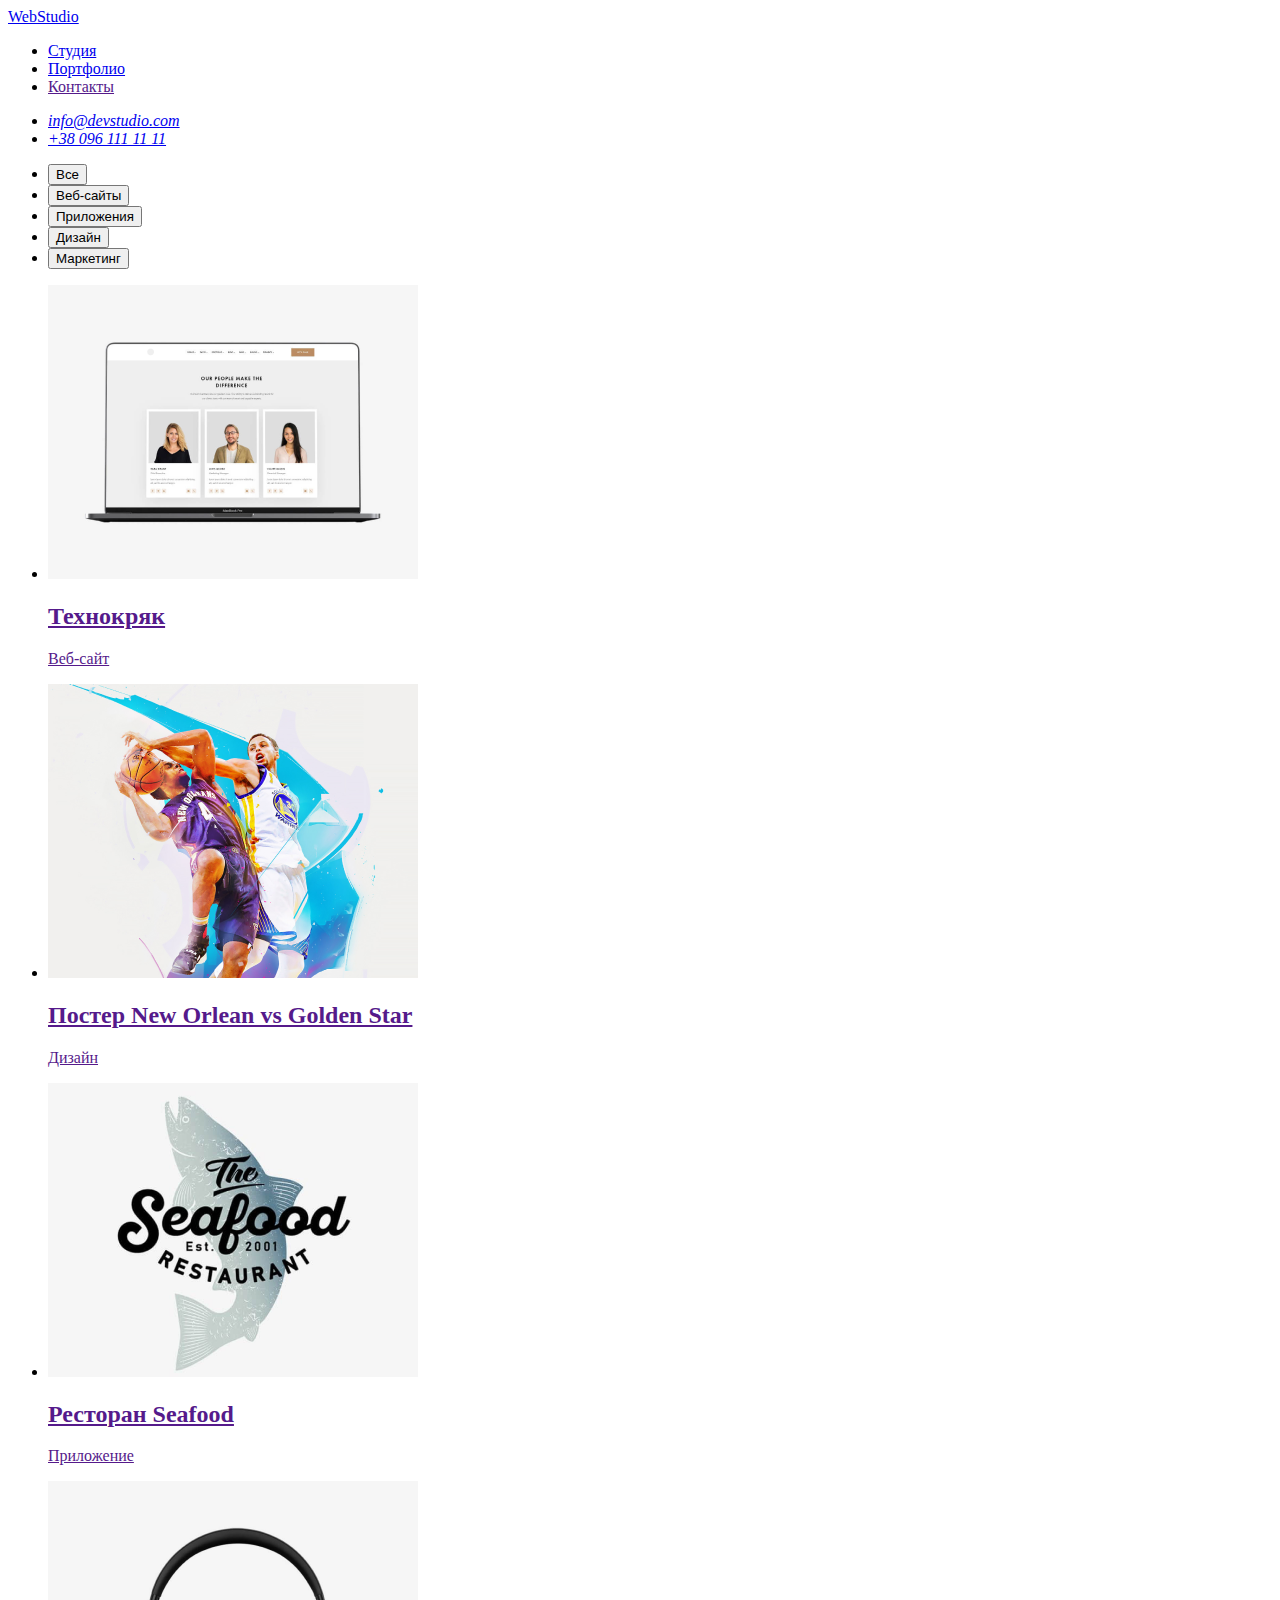
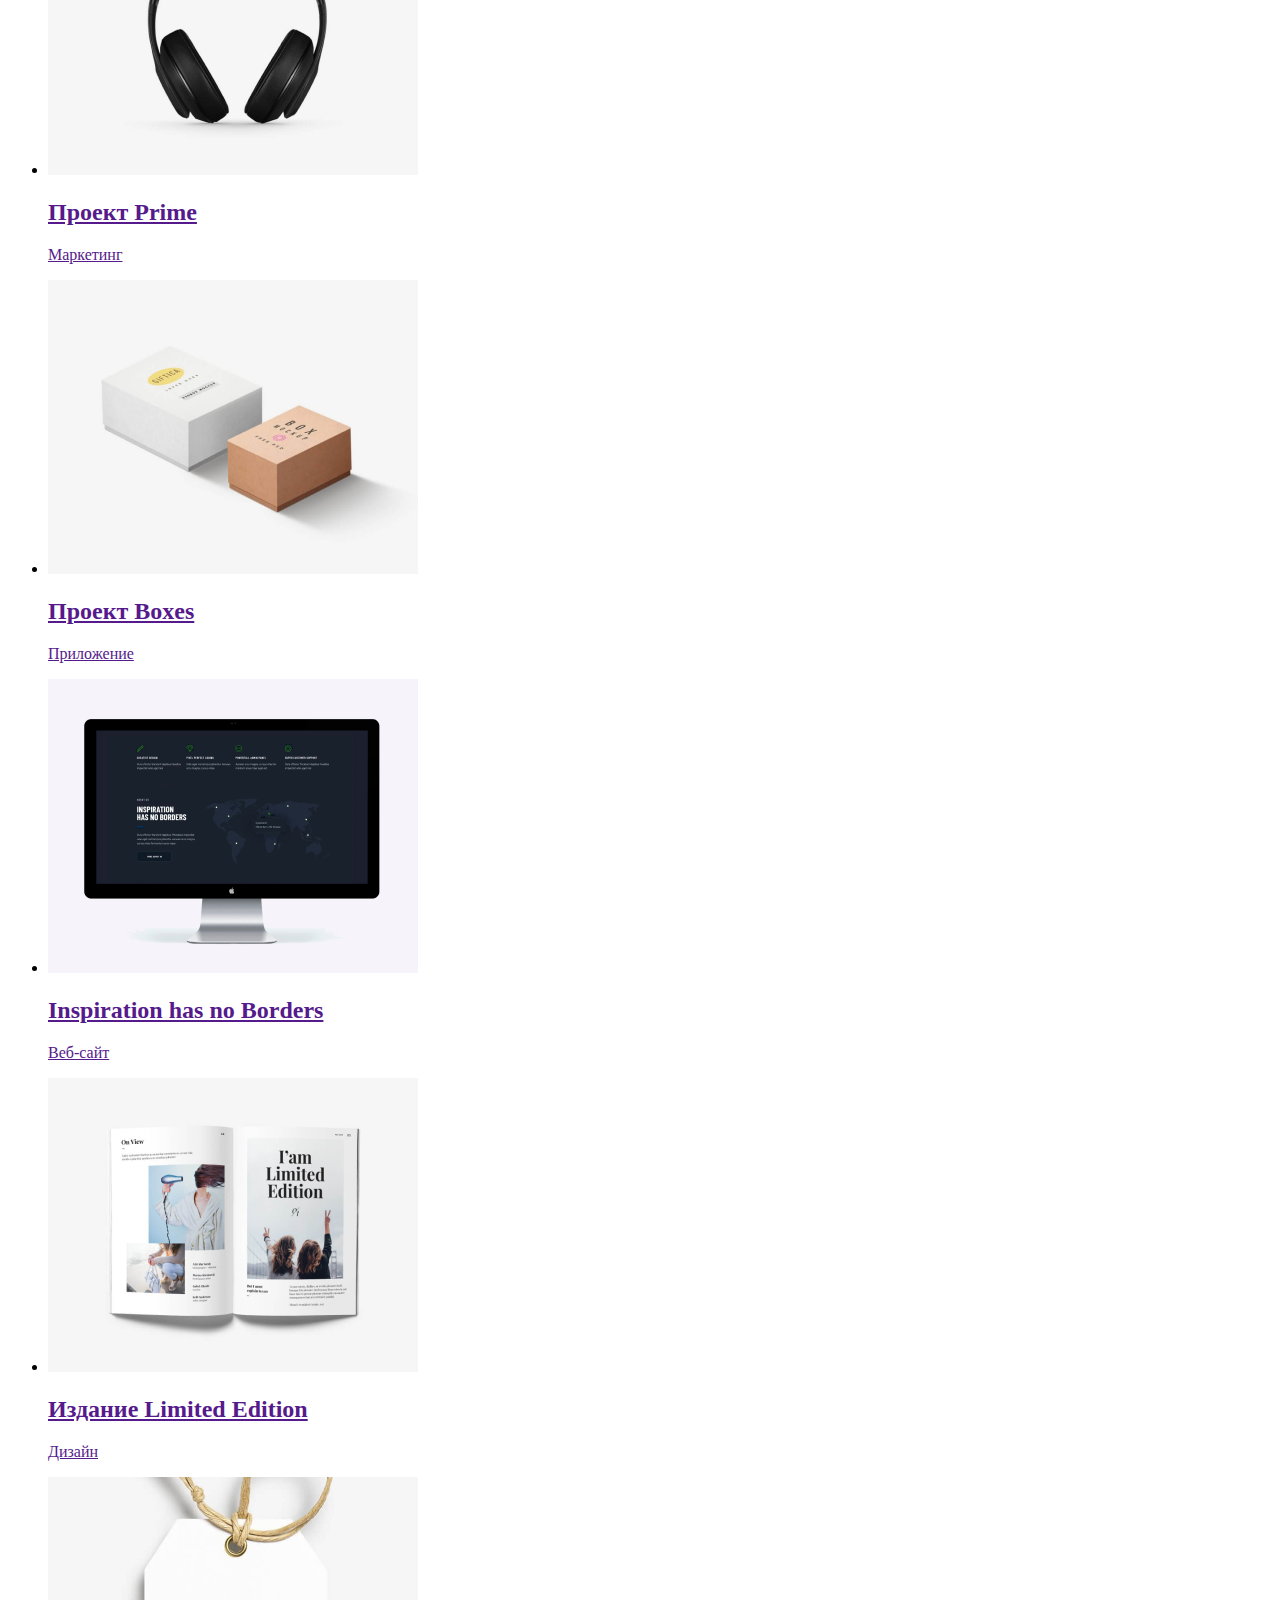
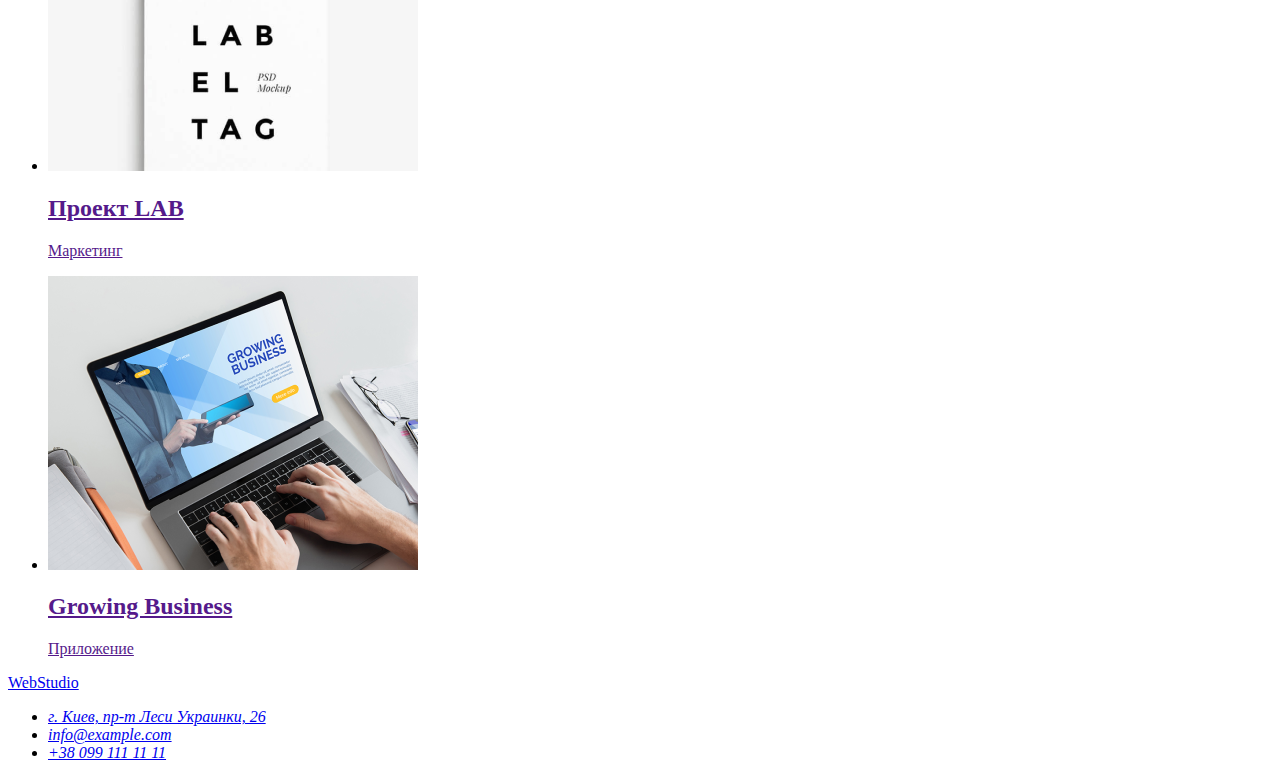
==== portfolio.html @ 027fb893 "копи" ====
<!DOCTYPE html>
<html lang="ru">

<head>
    <meta charset="UTF-8">
    <meta name="viewport" content="width=device-width, initial-scale=1.0">
    <title>WebStudio</title>
    <link rel="stylesheet" href="./css/style.css">
</head>

<body>
    <!-- Шапка сайта -->
    <header>
        <nav>
            <a href="./index.html" lang="en" aria-label="logo">WebStudio</a>

            <ul>
                <li><a href="./index.html">Студия</a></li>
                <li><a href="./portfolio.html">Портфолио</a></li>
                <li><a href="">Контакты</a></li>
            </ul>
        </nav>
        <!-- Контакты -->
        <address>
            <ul>
                <li><a href="mailto:info@devstudio.com">info@devstudio.com</a></li>
                <li><a href="tel:+380961111111">+38 096 111 11 11</a></li>
            </ul>
        </address>
    </header>
    <!-- Основной контент -->
    <main>
        <!-- Портофлио -->
        <section>
            <h1 class="visually-hidden">Портофлио</h1>
            <!-- Кнопки портфолио -->
            <ul class="filters">
                <li><button type="button">Все</button>
                <li><button type="button">Веб-сайты</button>
                <li><button type="button">Приложения</button>
                <li><button type="button">Дизайн</button>
                <li><button type="button">Маркетинг</button>
            </ul>
            <!-- Примеры портофлио -->
            <ul>
                <li><a href="">
                    <img src="./img/portfolio/project1.png" alt="3 фото людей" width="370" height="294">
                    <h2>Технокряк</h2>
                    <p>Веб-сайт</p>
                    </a>
                </li>
                <li>
                    <a href=""><img src="./img/portfolio/project2.png" alt="парни играют в баскетбол" width="370" height="294">
                    <h2>Постер New Orlean vs Golden Star</h2>
                    <p>Дизайн</p>
                    </a>
                </li>
                <li>
                    <a href=""><img src="./img/portfolio/project3.png" alt="фото рыбный ресторан" width="370" height="294">
                    <h2>Ресторан Seafood</h2>
                    <p>Приложение</p>
                    </a>
                </li>
                <li>
                    <a href=""><img src="./img/portfolio/project4.png" alt="наушники" width="370" height="294">
                    <h2>Проект Prime</h2>
                    <p>Маркетинг</p>
                    </a>
                </li>
                <li>
                    <a href=""><img src="./img/portfolio/project5.png" alt="2 коробки" width="370" height="294">
                    <h2>Проект Boxes</h2>
                    <p>Приложение</p>
                    </a>
                </li>
                <li>
                    <a href=""><img src="./img/portfolio/project6.png" alt="монитор" width="370" height="294">
                    <h2 lang="en">Inspiration has no Borders</h2>
                    <p>Веб-сайт</p>
                    </a>
                </li>
                <li>
                    <a href=""><img src="./img/portfolio/project7.png" alt="расскрытая книга" width="370" height="294">
                    <h2>Издание Limited Edition</h2>
                    <p>Дизайн</p>
                    </a>
                </li>
                <li>
                    <a href=""><img src="./img/portfolio/project8.png" alt="лейбл" width="370" height="294">
                    <h2>Проект LAB</h2>
                    <p>Маркетинг</p>
                    </a>
                </li>
                <li>
                    <a href=""><img src="./img/portfolio/project9.png" alt="ноутбук" width="370" height="294">
                    <h2 lang="en">Growing Business</h2>
                    <p>Приложение</p>
                    </a>
                </li>
            </ul>


        </section>
    </main>

    <!-- Футер -->
    <footer>
        <a href="./index.html" lang="en">WebStudio</a>
        <address>
            <ul>
                <li><a href="https://goo.gl/maps/xtePZbkeU8jfwrnNA" target="_blank">г. Киев, пр-т Леси Украинки, 26</a>
                </li>
                <li><a href="mailto:info@example.com">info@example.com</a></li>
                <li><a href="tel:+380991111111">+38 099 111 11 11</a></li>
            </ul>
        </address>
    </footer>
</body>

</html>
---- css/style.css ----
.visually-hidden {
  position: absolute;
  width: 1px;
  height: 1px;
  margin: -1px;
  border: 0;
  padding: 0;
  white-space: nowrap;
  clip-path: inset(100%);
  overflow: hidden;
}

list-style: none;
text-dicoration: none;
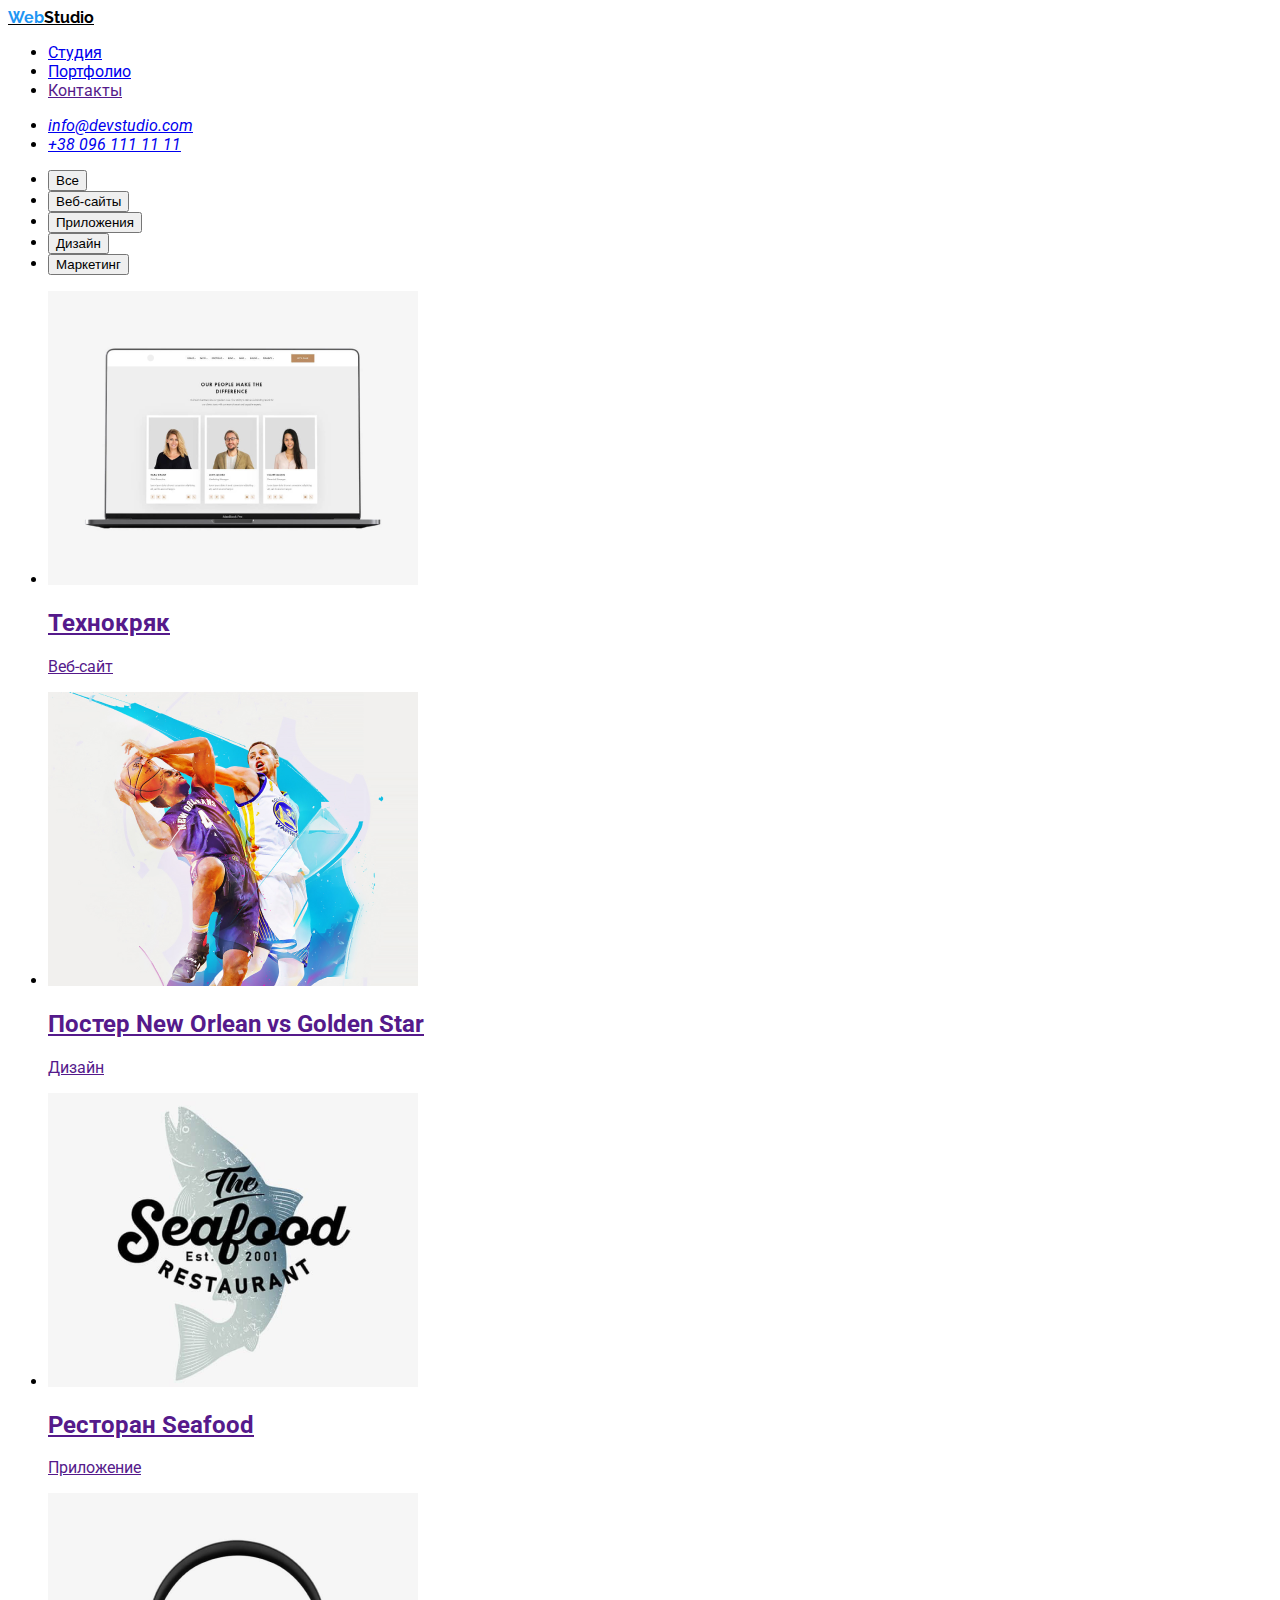
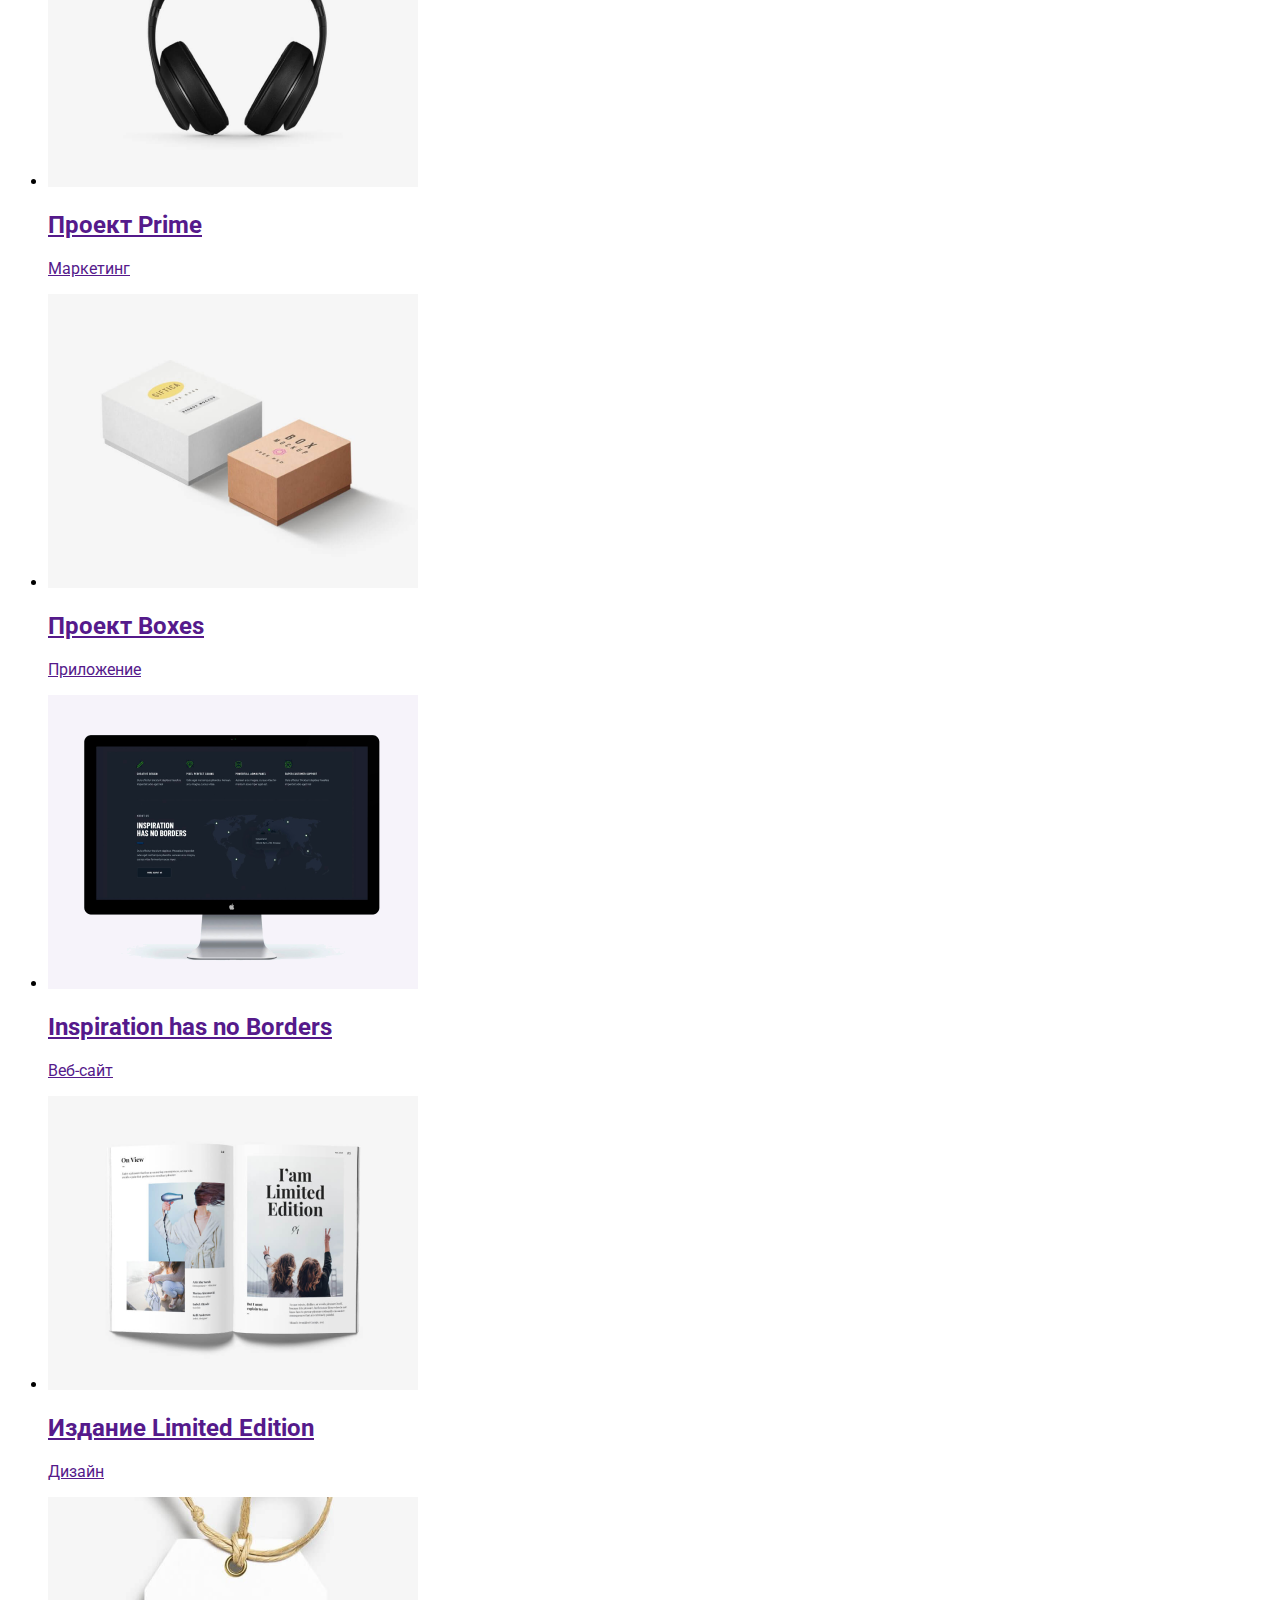
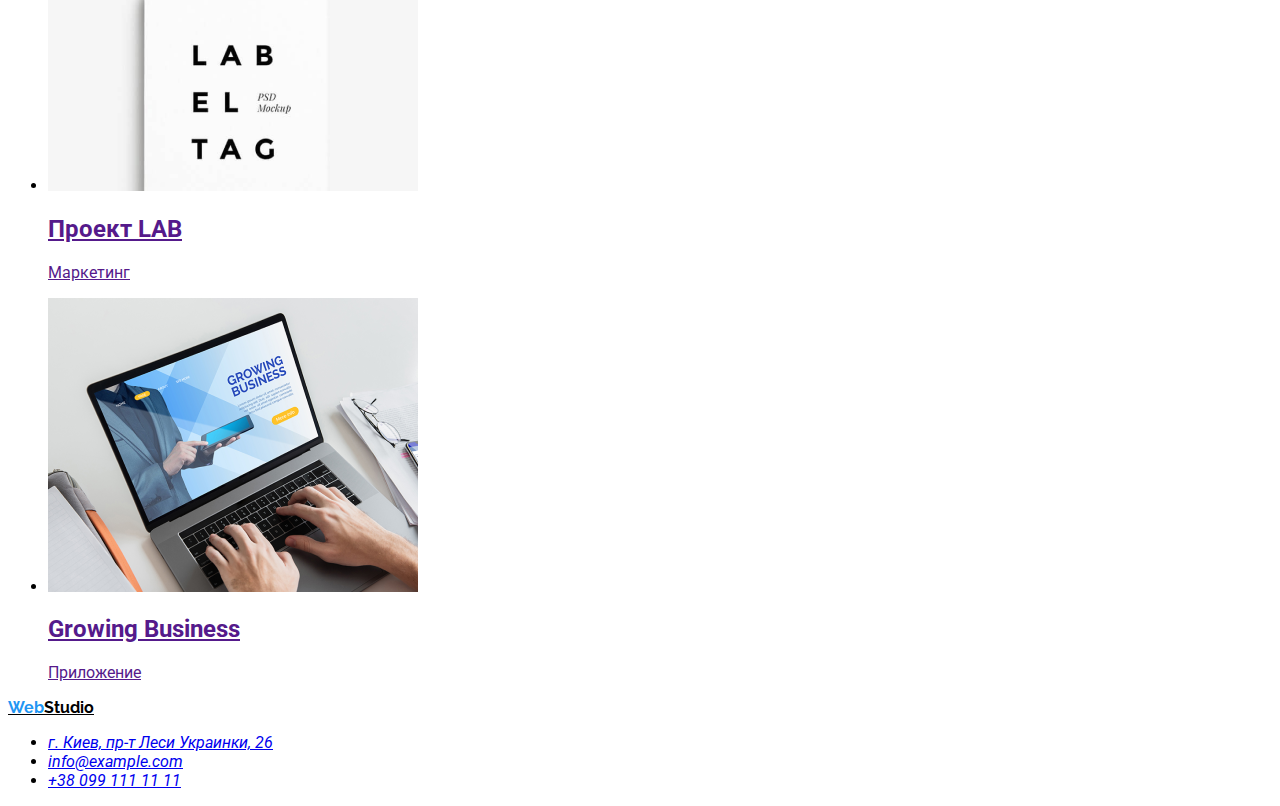
==== commit c9fc28e3: "css" ====
--- a/portfolio.html
+++ b/portfolio.html
@@ -5,14 +5,17 @@
     <meta charset="UTF-8">
     <meta name="viewport" content="width=device-width, initial-scale=1.0">
     <title>WebStudio</title>
+    <link rel="preconnect" href="https://fonts.gstatic.com">
+    <link href="https://fonts.googleapis.com/css2?family=Raleway:wght@700&family=Roboto:wght@400;500;700;900&display=swap"
+        rel="stylesheet">
     <link rel="stylesheet" href="./css/style.css">
 </head>
 
 <body>
     <!-- Шапка сайта -->
-    <header>
+    <header class="header">
         <nav>
-            <a href="./index.html" lang="en" aria-label="logo">WebStudio</a>
+            <a href="./index.html" lang="en" aria-label="logo" class="logo"><span class="logo-wrap">Web</span>Studio</a>
 
             <ul>
                 <li><a href="./index.html">Студия</a></li>
@@ -105,7 +108,7 @@
 
     <!-- Футер -->
     <footer>
-        <a href="./index.html" lang="en">WebStudio</a>
+        <a href="./index.html" lang="en" aria-label="logo" class="logo"><span class="logo-wrap">Web</span>Studio</a>
         <address>
             <ul>
                 <li><a href="https://goo.gl/maps/xtePZbkeU8jfwrnNA" target="_blank">г. Киев, пр-т Леси Украинки, 26</a>
@@ -116,5 +119,4 @@
         </address>
     </footer>
 </body>
-
 </html>--- a/css/style.css
+++ b/css/style.css
@@ -1,3 +1,22 @@
+:root {
+  --main-font: "Roboto", sans-serif;
+  --secondary-font: "Raleway", sans-serif;
+  --main-color-black: #212121;
+  --main-color-grey: #757575;
+  --accent-color-blue: #2196f3;
+  --accent-color-black: #000000;
+  --accent-color-white: #ffffff;
+  --accent-color-white-transparence: 255, 255, 255, 0, 6;
+}
+
+body {
+  font-family: var(--main-font);
+  text-decoration: none;
+  list-style-type: none;
+}
+
+/* ========== COMPONENTS ========== */
+
 .visually-hidden {
   position: absolute;
   width: 1px;
@@ -10,5 +29,25 @@
   overflow: hidden;
 }
 
-list-style: none;
-text-dicoration: none;
+.logo-wrap {
+  color: var(--accent-color-blue);
+}
+/* ========== END COMPONENTS ========== */
+
+/* ========== HEADER ========== */
+
+.logo {
+  font-family: var(--secondary-font);
+  font-weight: bold;
+  color: var(--accent-color-black);
+}
+
+/* ========== END HEADER ========== */
+
+/* ========== FONTS ========== */
+font-family: "Raleway", sans-serif;
+font-family: "Roboto", sans-serif;
+/* ========== END FONTS ========== */
+
+/* list-style-type: none; - без точек */
+/* text-dicoration: none; - без стилей (подчеркивание. курсив) */
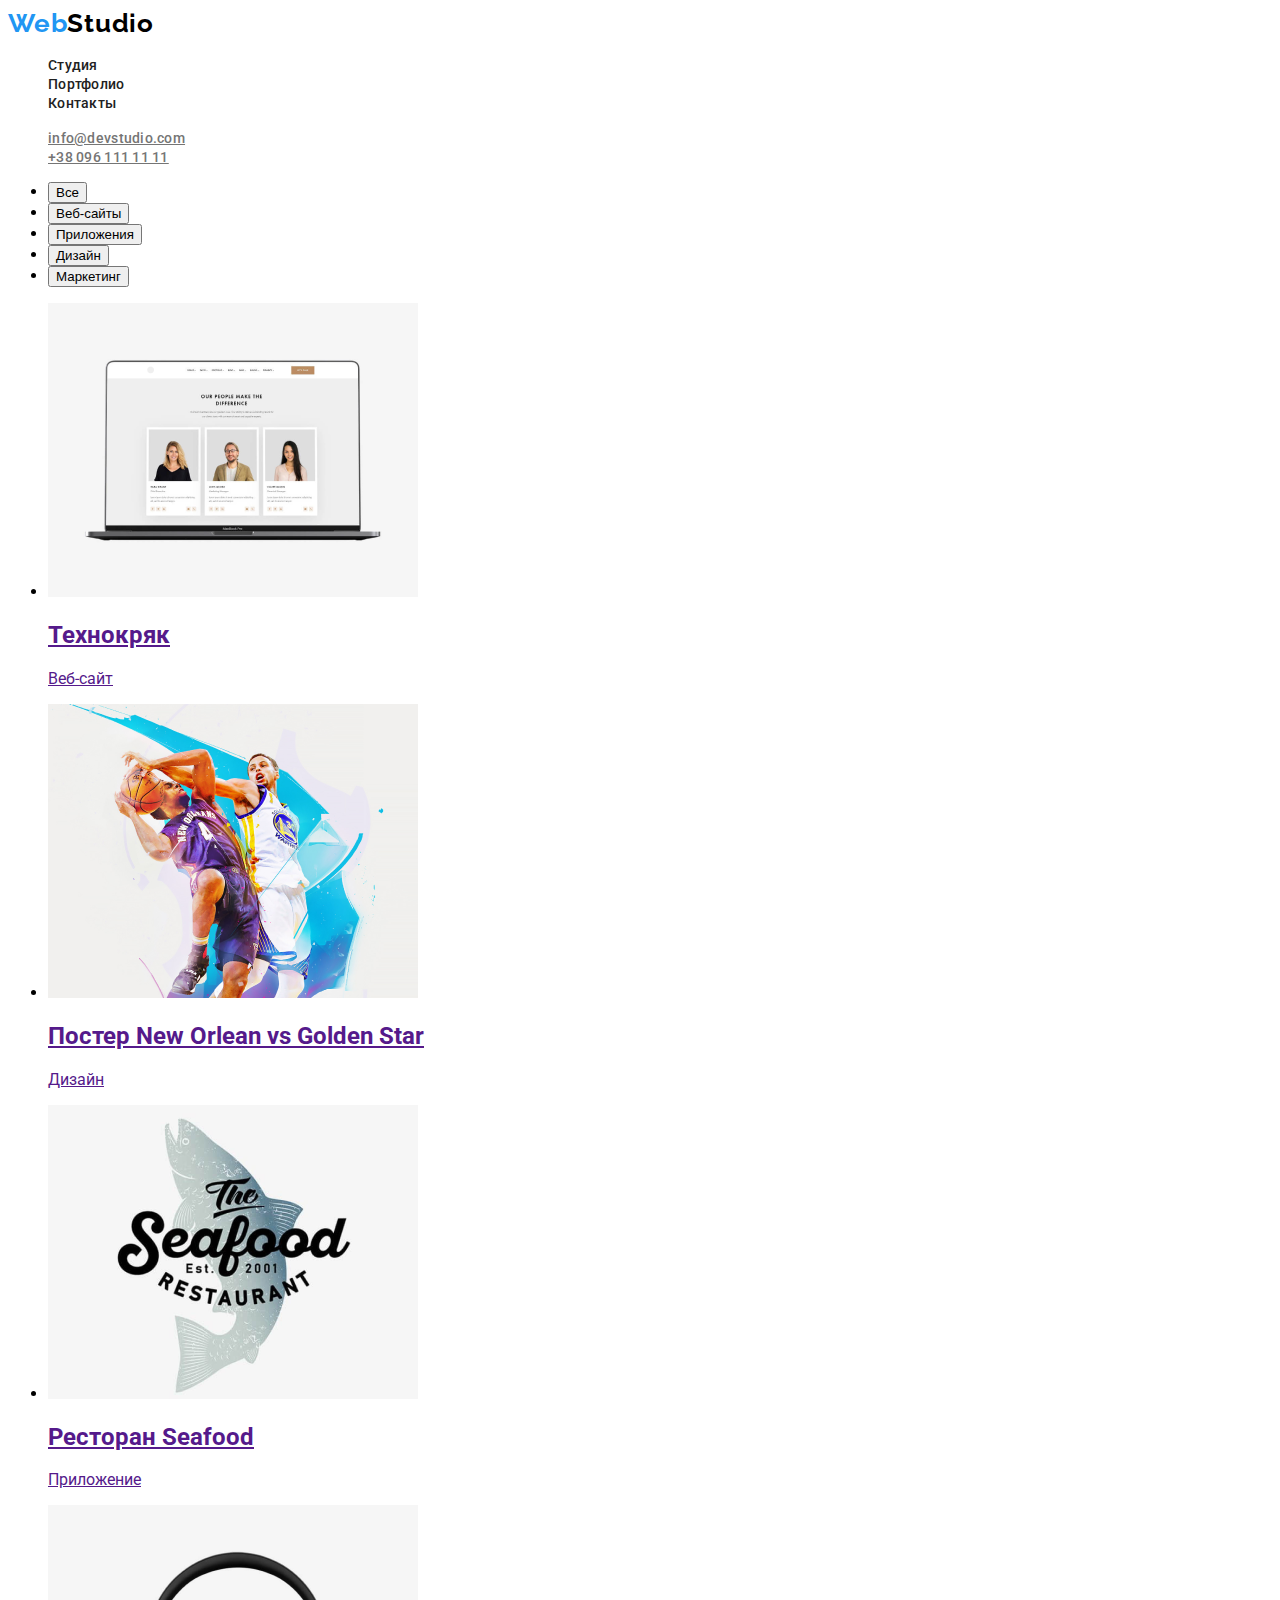
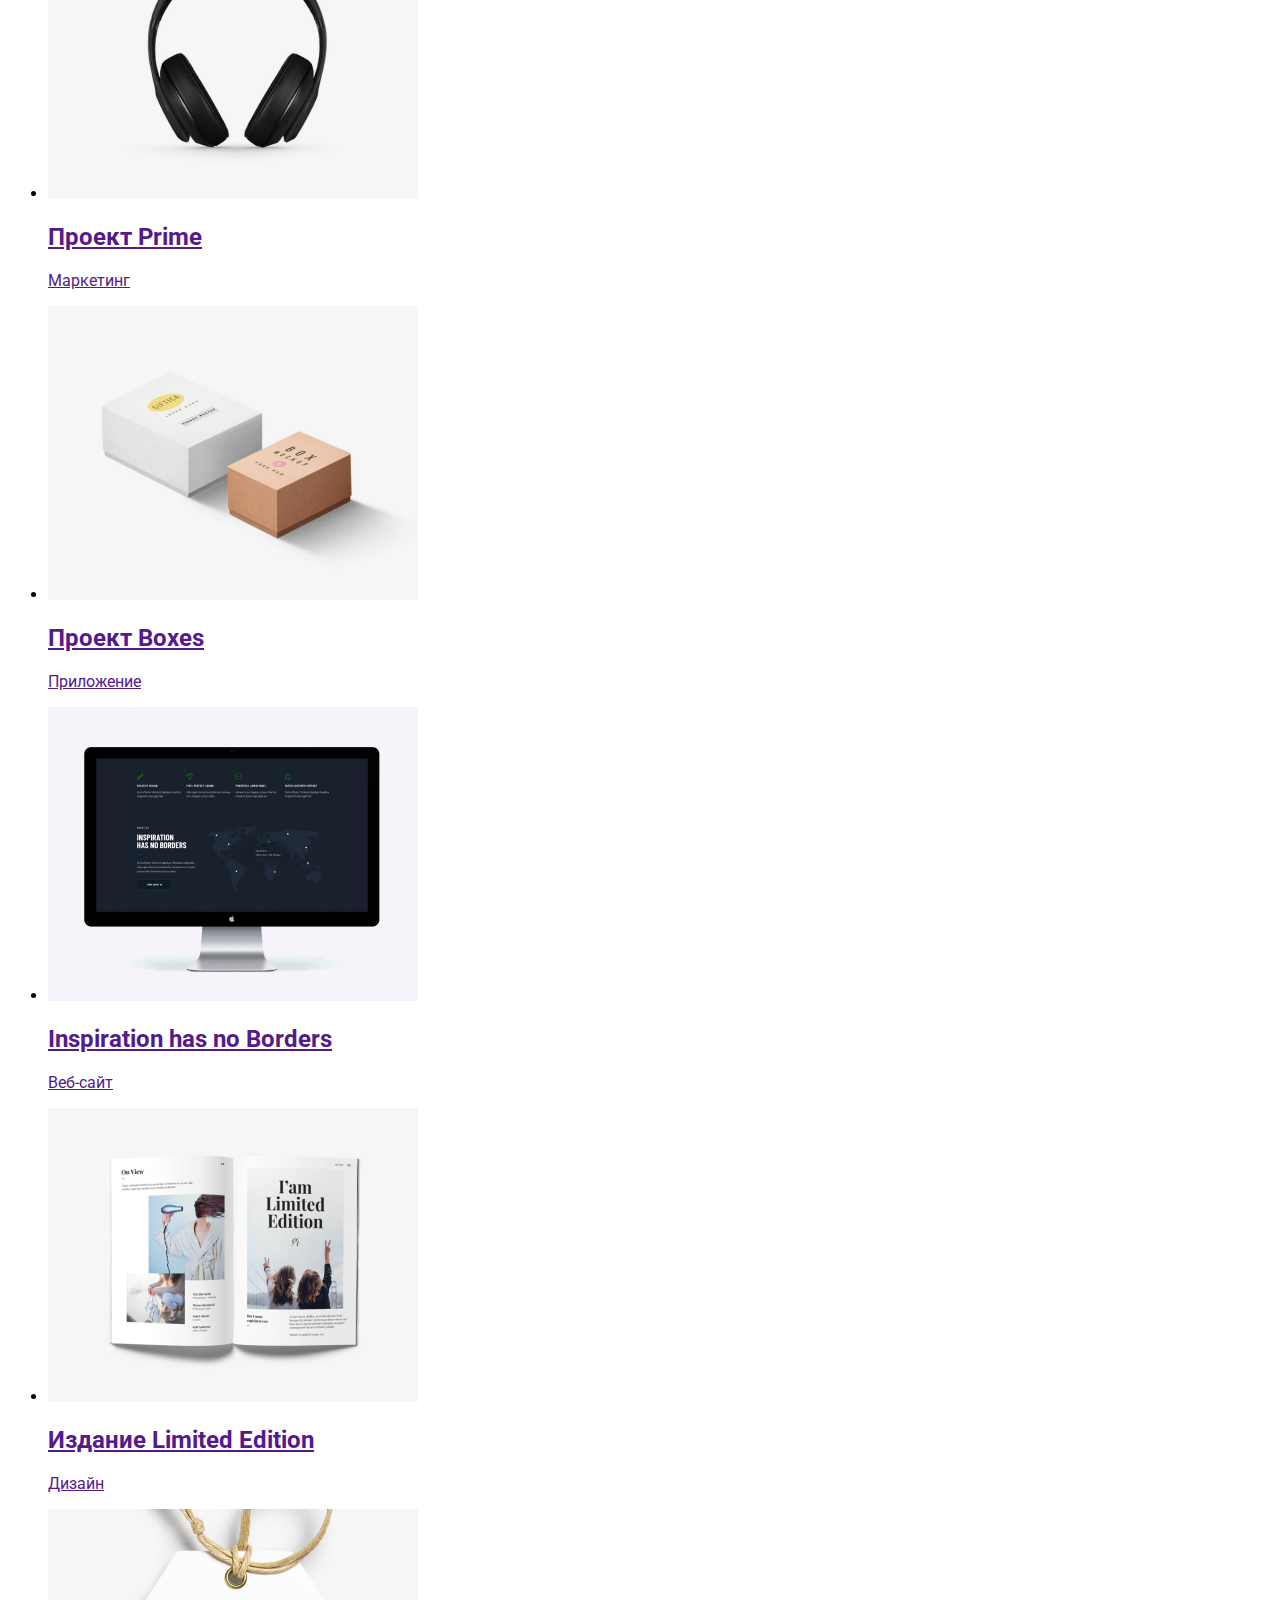
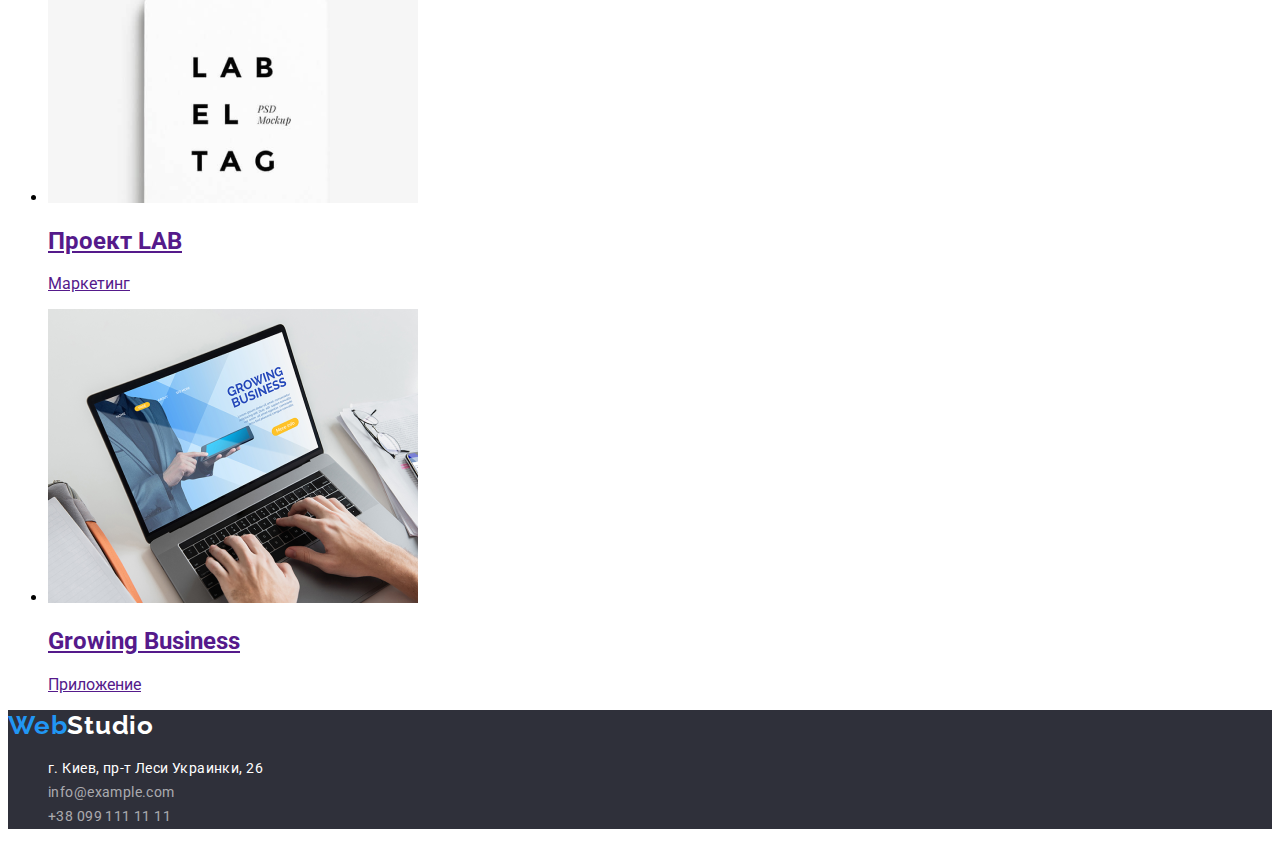
==== commit f6d8e1f5: "добавлен в css стили хедеру, футеру" ====
--- a/portfolio.html
+++ b/portfolio.html
@@ -13,21 +13,21 @@
 
 <body>
     <!-- Шапка сайта -->
-    <header class="header">
+    <header>
         <nav>
             <a href="./index.html" lang="en" aria-label="logo" class="logo"><span class="logo-wrap">Web</span>Studio</a>
 
-            <ul>
-                <li><a href="./index.html">Студия</a></li>
-                <li><a href="./portfolio.html">Портфолио</a></li>
-                <li><a href="">Контакты</a></li>
+            <ul class="site-nav-items">
+                <li><a href="./index.html" class="site-nav-link">Студия</a></li>
+                <li><a href="./portfolio.html" class="site-nav-link">Портфолио</a></li>
+                <li><a href="" class="site-nav-link">Контакты</a></li>
             </ul>
         </nav>
         <!-- Контакты -->
         <address>
-            <ul>
-                <li><a href="mailto:info@devstudio.com">info@devstudio.com</a></li>
-                <li><a href="tel:+380961111111">+38 096 111 11 11</a></li>
+            <ul class="contacts">
+                <li><a href="mailto:info@devstudio.com" class="site-nav-contacts">info@devstudio.com</a></li>
+                <li><a href="tel:+380961111111" class="site-nav-contacts">+38 096 111 11 11</a></li>
             </ul>
         </address>
     </header>
@@ -108,13 +108,12 @@
 
     <!-- Футер -->
     <footer>
-        <a href="./index.html" lang="en" aria-label="logo" class="logo"><span class="logo-wrap">Web</span>Studio</a>
+        <a href="./index.html" lang="en" aria-label="logo" class="logo logo-footer"><span class="logo-wrap">Web</span>Studio</a>
         <address>
-            <ul>
-                <li><a href="https://goo.gl/maps/xtePZbkeU8jfwrnNA" target="_blank">г. Киев, пр-т Леси Украинки, 26</a>
-                </li>
-                <li><a href="mailto:info@example.com">info@example.com</a></li>
-                <li><a href="tel:+380991111111">+38 099 111 11 11</a></li>
+            <ul class="footer-items">
+                <li><a href="https://goo.gl/maps/xtePZbkeU8jfwrnNA" target="_blank" class="footer-contacts map">г. Киев, пр-т Леси Украинки, 26</a></li>
+                <li><a href="mailto:info@example.com" class="footer-contacts">info@example.com</a></li>
+                <li><a href="tel:+380991111111" class="footer-contacts">+38 099 111 11 11</a></li>
             </ul>
         </address>
     </footer>
--- a/css/style.css
+++ b/css/style.css
@@ -6,13 +6,12 @@
   --accent-color-blue: #2196f3;
   --accent-color-black: #000000;
   --accent-color-white: #ffffff;
-  --accent-color-white-transparence: 255, 255, 255, 0, 6;
+  --accent-color-white-transparence: rgb(255, 255, 255, 0.6);
+  --footer-bcg: #2f303a;
 }
 
 body {
   font-family: var(--main-font);
-  text-decoration: none;
-  list-style-type: none;
 }
 
 /* ========== COMPONENTS ========== */
@@ -29,25 +28,96 @@
   overflow: hidden;
 }
 
-.logo-wrap {
-  color: var(--accent-color-blue);
-}
 /* ========== END COMPONENTS ========== */
 
 /* ========== HEADER ========== */
 
 .logo {
   font-family: var(--secondary-font);
-  font-weight: bold;
+  font-weight: 700;
   color: var(--accent-color-black);
+  text-decoration: none;
+  list-style-type: none;
+  font-size: 26px;
+  line-height: 1.192;
+  letter-spacing: 0.03em;
 }
+.logo-wrap {
+  color: var(--accent-color-blue);
+}
+.logo:hover,
+.logo:focus {
+  color: var(--accent-color-blue);
+}
+
+.site-nav-items {
+  list-style-type: none;
+}
+.site-nav-link {
+  text-decoration: none;
+  color: var(--main-color-black);
+  font-size: 14px;
+  line-height: 1.142;
+  letter-spacing: 0.02em;
+  font-weight: 500;
+}
+/* .site-nav-link:hover,
+.site-nav-link:focus {
+  color: var(--accent-color-blue);
+} */
+
+.contacts {
+  list-style-type: none;
+  font-style: normal;
+}
+.site-nav-contacts {
+  color: var(--main-color-grey);
+  font-size: 14px;
+  line-height: 1.142;
+  letter-spacing: 0.02em;
+  font-weight: 500;
+}
+/* .site-nav-contacts:hover,
+.site-nav-contacts:focus {
+  color: var(--accent-color-blue);
+} */
 
 /* ========== END HEADER ========== */
 
-/* ========== FONTS ========== */
-font-family: "Raleway", sans-serif;
-font-family: "Roboto", sans-serif;
-/* ========== END FONTS ========== */
+/* ========== FOOTER ========== */
 
-/* list-style-type: none; - без точек */
-/* text-dicoration: none; - без стилей (подчеркивание. курсив) */
+footer {
+  background-color: var(--footer-bcg);
+}
+.footer-items {
+  list-style-type: none;
+  font-style: normal;
+}
+.footer-contacts {
+  font-family: var(--main-font);
+  color: var(--accent-color-white-transparence);
+  text-decoration: none;
+  font-weight: 400;
+  font-size: 14px;
+  line-height: 1.714;
+  letter-spacing: 0.03em;
+}
+.logo-footer {
+  color: var(--accent-color-white);
+}
+.map {
+  color: var(--accent-color-white);
+}
+.footer-contacts:hover,
+.footer-contacts:focus {
+  color: var(--accent-color-blue);
+}
+/* ========== END FOOTER ========== */
+
+/* ========== HERO ========== */
+.hero {
+  font-family: var(--main-font);
+  font-weight: 900;
+}
+
+/* ========== END HERO ========== */
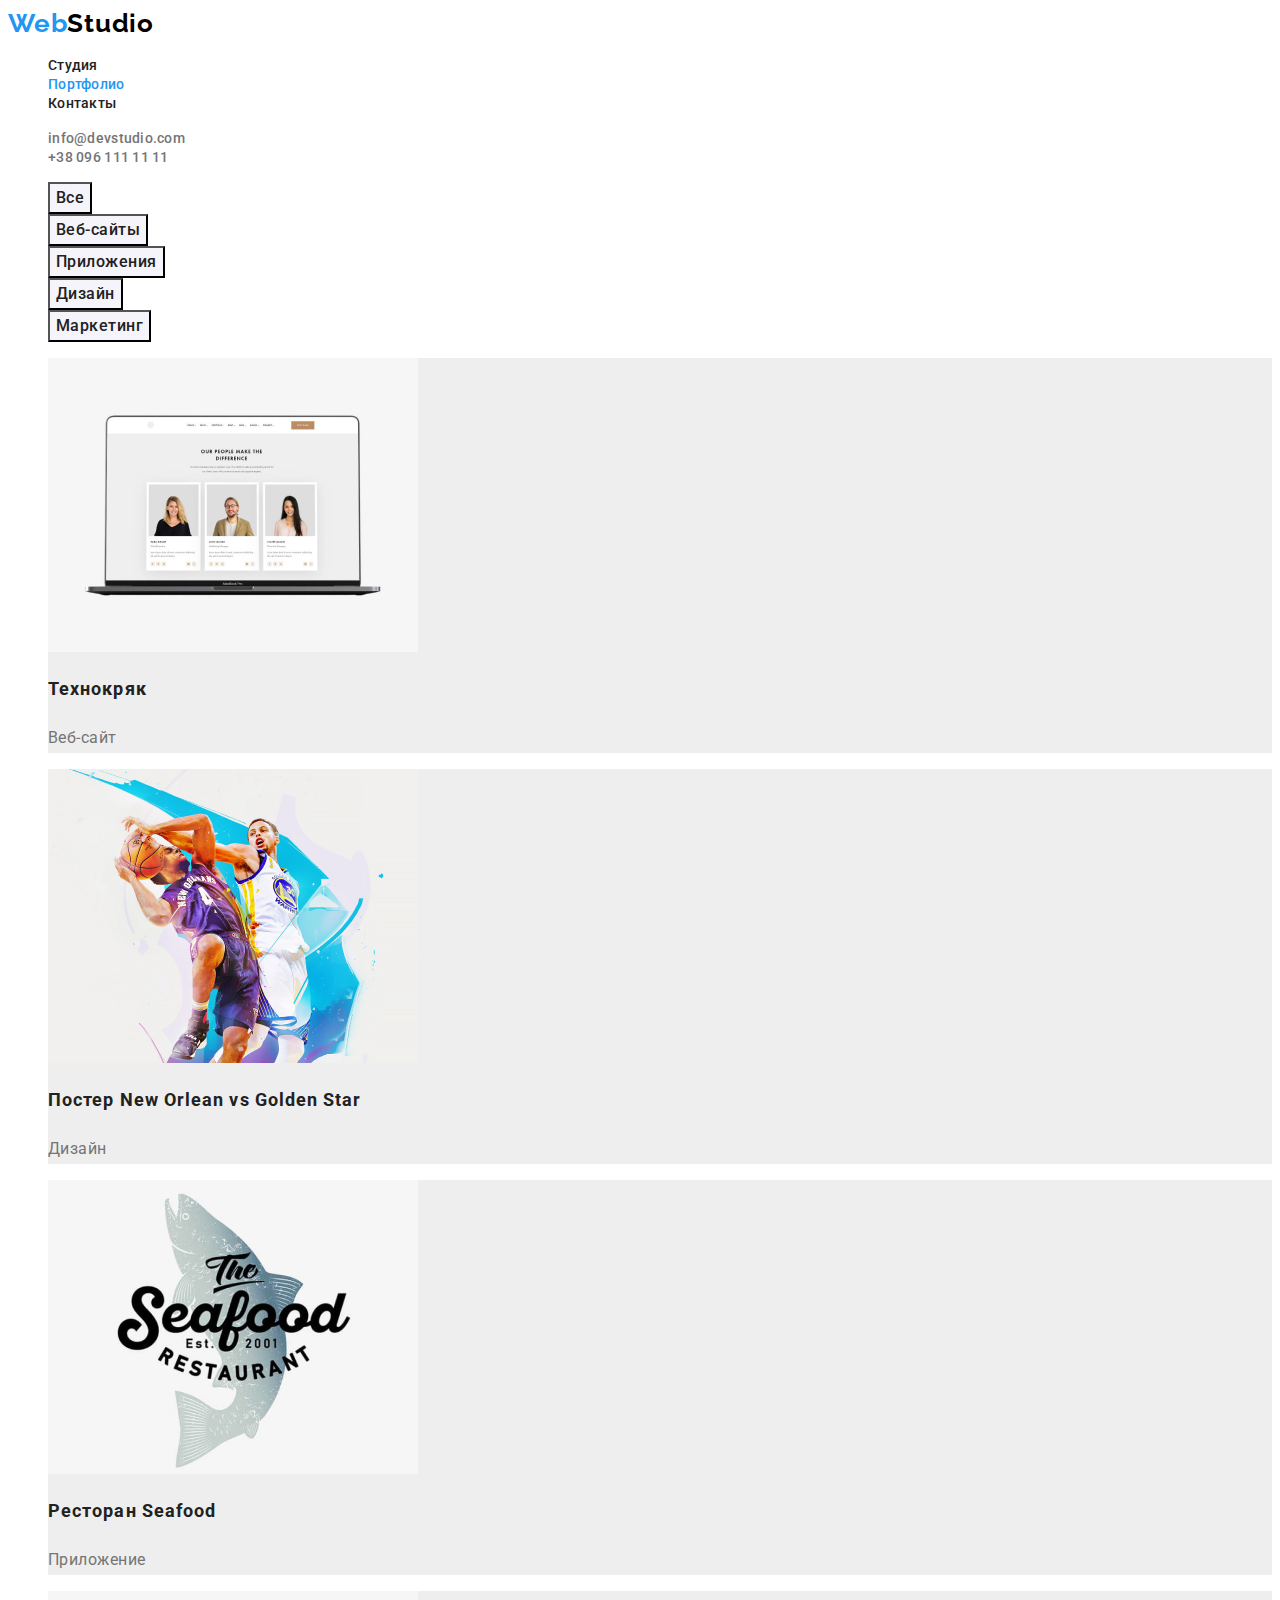
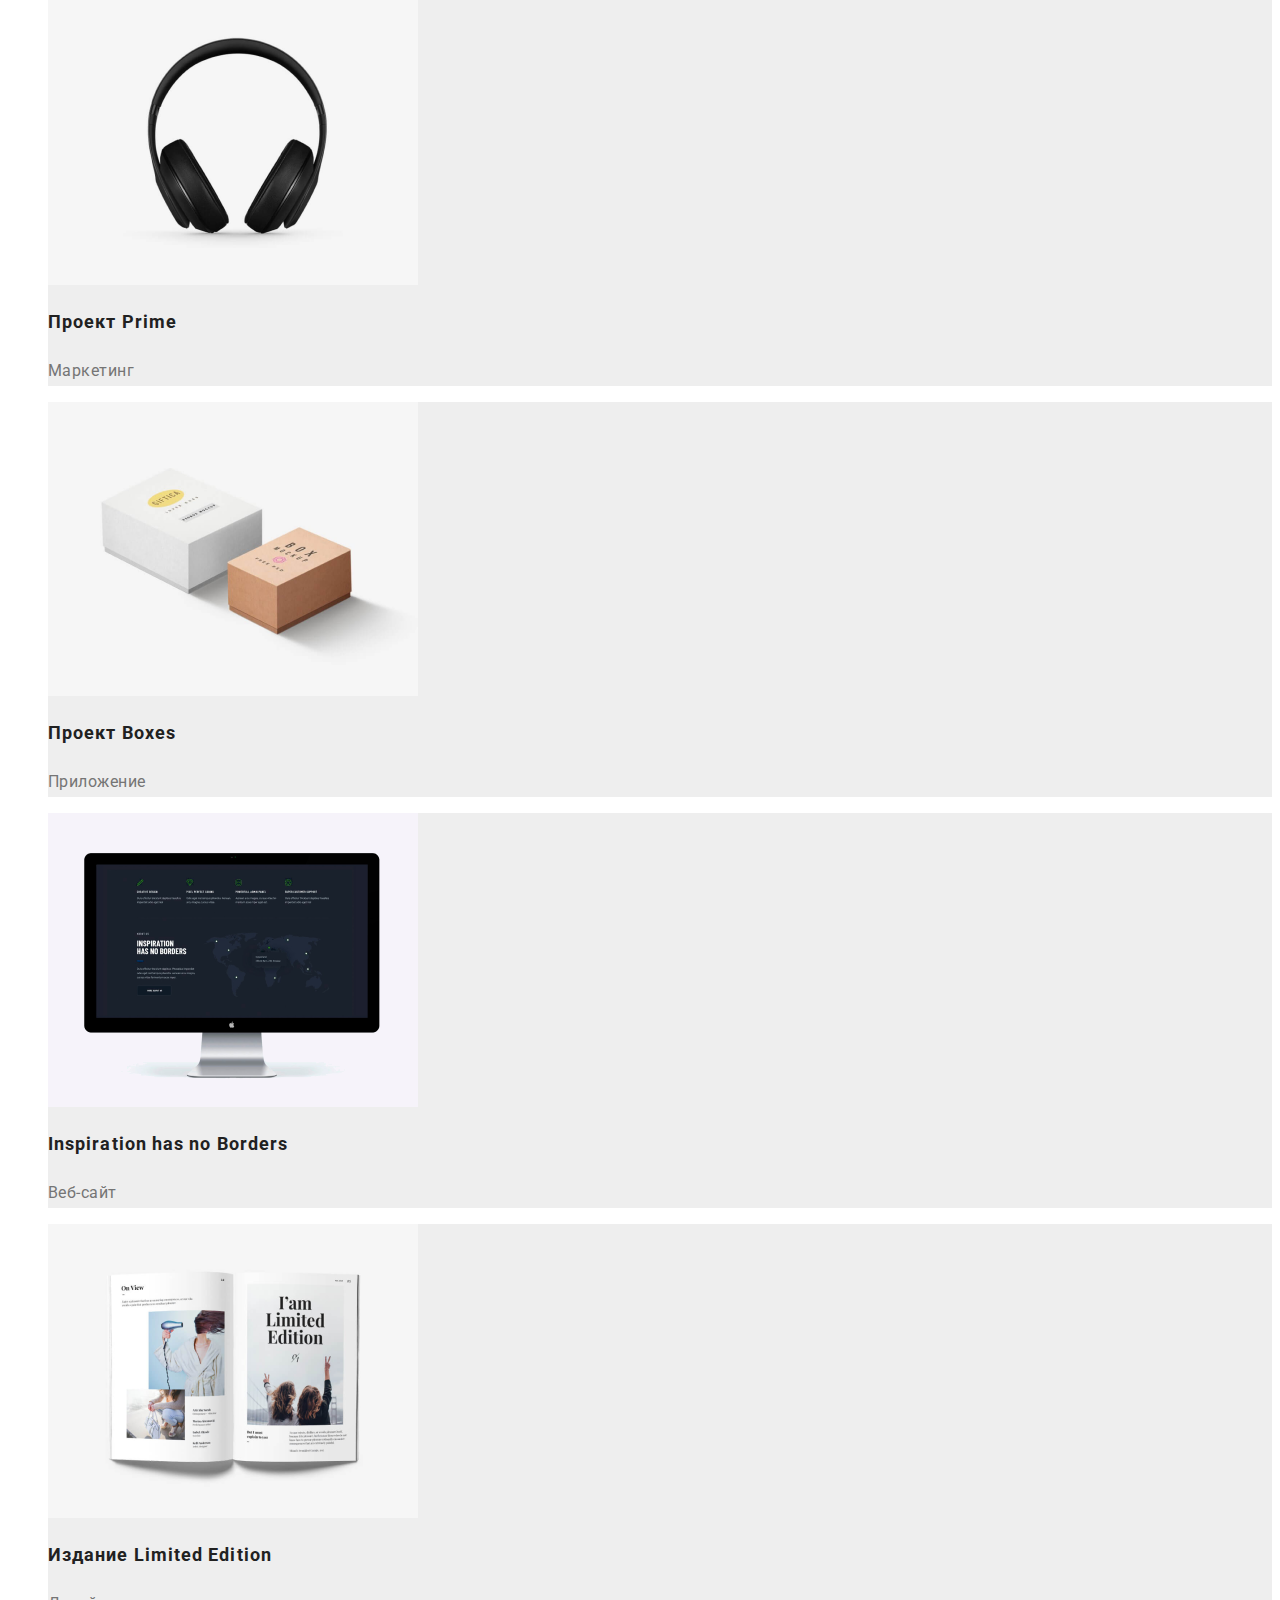
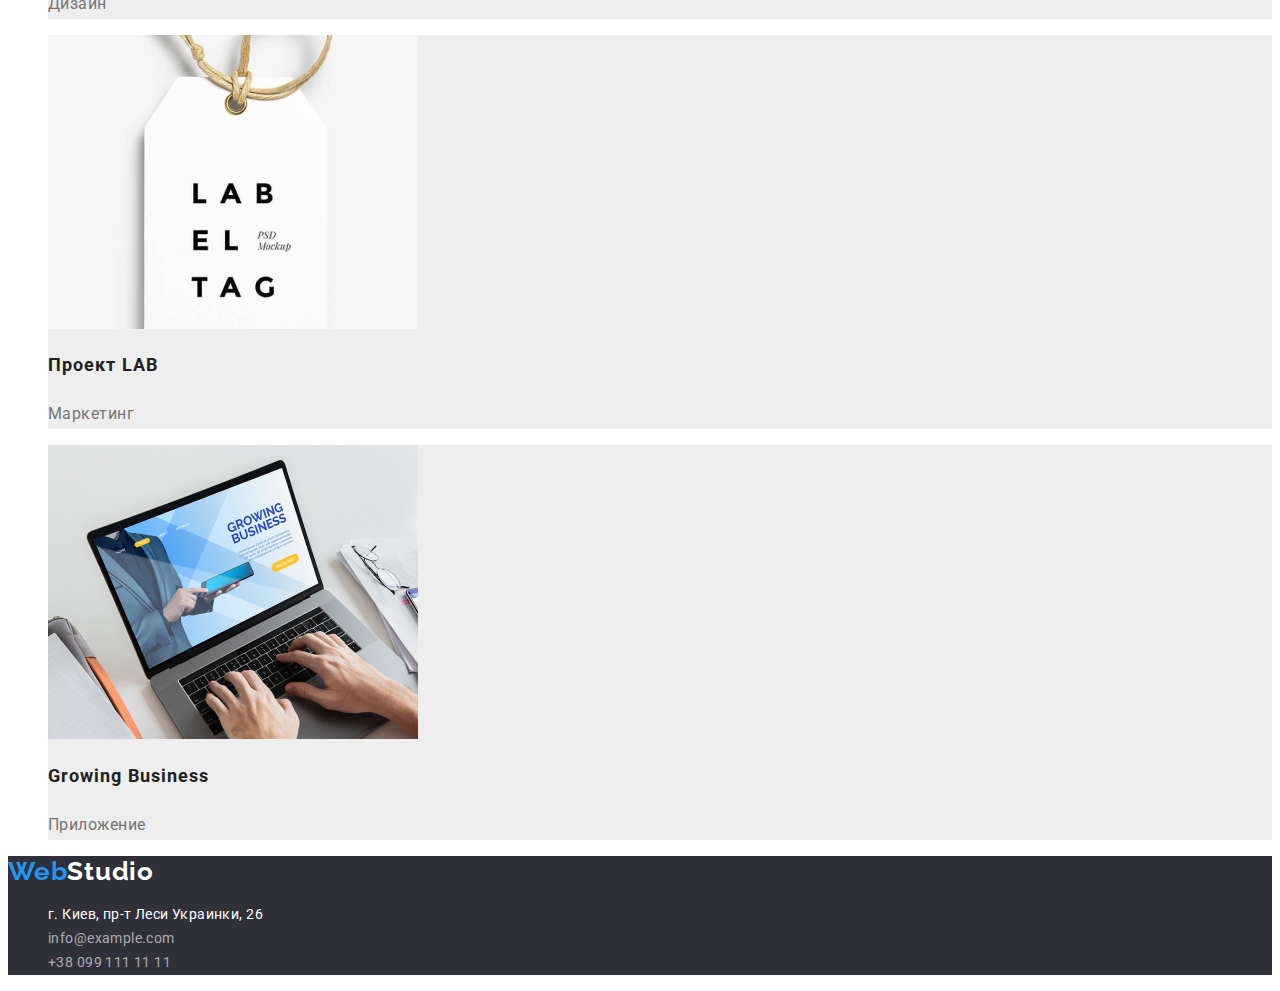
==== commit d0d07418: "добавлены стили css на главнуб страницу и портфолио" ====
--- a/portfolio.html
+++ b/portfolio.html
@@ -15,17 +15,17 @@
     <!-- Шапка сайта -->
     <header>
         <nav>
-            <a href="./index.html" lang="en" aria-label="logo" class="logo"><span class="logo-wrap">Web</span>Studio</a>
+            <a href="./index.html" lang="en" aria-label="logo list" class="logo"><span class="logo-wrap">Web</span>Studio</a>
 
-            <ul class="site-nav-items">
+            <ul class="site-nav-items list">
                 <li><a href="./index.html" class="site-nav-link">Студия</a></li>
-                <li><a href="./portfolio.html" class="site-nav-link">Портфолио</a></li>
+                <li><a href="./portfolio.html" class="site-nav-link"><span class="active-page">Портфолио</span></a></li>
                 <li><a href="" class="site-nav-link">Контакты</a></li>
             </ul>
         </nav>
         <!-- Контакты -->
         <address>
-            <ul class="contacts">
+            <ul class="contacts list">
                 <li><a href="mailto:info@devstudio.com" class="site-nav-contacts">info@devstudio.com</a></li>
                 <li><a href="tel:+380961111111" class="site-nav-contacts">+38 096 111 11 11</a></li>
             </ul>
@@ -37,72 +37,79 @@
         <section>
             <h1 class="visually-hidden">Портофлио</h1>
             <!-- Кнопки портфолио -->
-            <ul class="filters">
-                <li><button type="button">Все</button>
-                <li><button type="button">Веб-сайты</button>
-                <li><button type="button">Приложения</button>
-                <li><button type="button">Дизайн</button>
-                <li><button type="button">Маркетинг</button>
+            <ul class="filters list">
+                <li><button type="button" class="filters-btn">Все</button>
+                <li><button type="button" class="filters-btn">Веб-сайты</button>
+                <li><button type="button" class="filters-btn">Приложения</button>
+                <li><button type="button" class="filters-btn">Дизайн</button>
+                <li><button type="button" class="filters-btn">Маркетинг</button>
             </ul>
             <!-- Примеры портофлио -->
-            <ul>
-                <li><a href="">
+            <ul class="list">
+                <li class="portfolio-examples">
+                    <a href="" class="portfolio-link">
                     <img src="./img/portfolio/project1.png" alt="3 фото людей" width="370" height="294">
-                    <h2>Технокряк</h2>
-                    <p>Веб-сайт</p>
+                    <h2 class="portfolio-title">Технокряк</h2>
+                    <p class="portfolio-text">Веб-сайт</p>
                     </a>
                 </li>
-                <li>
-                    <a href=""><img src="./img/portfolio/project2.png" alt="парни играют в баскетбол" width="370" height="294">
-                    <h2>Постер New Orlean vs Golden Star</h2>
-                    <p>Дизайн</p>
+                <li class="portfolio-examples">
+                    <a href="" class="portfolio-link">
+                    <img src="./img/portfolio/project2.png" alt="парни играют в баскетбол" width="370" height="294">
+                    <h2 class="portfolio-title">Постер New Orlean vs Golden Star</h2>
+                    <p class="portfolio-text">Дизайн</p>
                     </a>
                 </li>
-                <li>
-                    <a href=""><img src="./img/portfolio/project3.png" alt="фото рыбный ресторан" width="370" height="294">
-                    <h2>Ресторан Seafood</h2>
-                    <p>Приложение</p>
+                <li class="portfolio-examples">
+                    <a href="" class="portfolio-link">
+                    <img src="./img/portfolio/project3.png" alt="фото рыбный ресторан" width="370" height="294">
+                    <h2 class="portfolio-title">Ресторан Seafood</h2>
+                    <p class="portfolio-text">Приложение</p>
                     </a>
                 </li>
-                <li>
-                    <a href=""><img src="./img/portfolio/project4.png" alt="наушники" width="370" height="294">
-                    <h2>Проект Prime</h2>
-                    <p>Маркетинг</p>
+                <li class="portfolio-examples">
+                    <a href="" class="portfolio-link">
+                    <img src="./img/portfolio/project4.png" alt="наушники" width="370" height="294">
+                    <h2 class="portfolio-title">Проект Prime</h2>
+                    <p class="portfolio-text">Маркетинг</p>
                     </a>
                 </li>
-                <li>
-                    <a href=""><img src="./img/portfolio/project5.png" alt="2 коробки" width="370" height="294">
-                    <h2>Проект Boxes</h2>
-                    <p>Приложение</p>
+                <li class="portfolio-examples">
+                    <a href="" class="portfolio-link">
+                    <img src="./img/portfolio/project5.png" alt="2 коробки" width="370" height="294">
+                    <h2 class="portfolio-title">Проект Boxes</h2>
+                    <p class="portfolio-text">Приложение</p>
                     </a>
                 </li>
-                <li>
-                    <a href=""><img src="./img/portfolio/project6.png" alt="монитор" width="370" height="294">
-                    <h2 lang="en">Inspiration has no Borders</h2>
-                    <p>Веб-сайт</p>
+                <li class="portfolio-examples">
+                    <a href="" class="portfolio-link">
+                    <img src="./img/portfolio/project6.png" alt="монитор" width="370" height="294">
+                    <h2 lang="en" class="portfolio-title">Inspiration has no Borders</h2>
+                    <p class="portfolio-text">Веб-сайт</p>
                     </a>
                 </li>
-                <li>
-                    <a href=""><img src="./img/portfolio/project7.png" alt="расскрытая книга" width="370" height="294">
-                    <h2>Издание Limited Edition</h2>
-                    <p>Дизайн</p>
+                <li class="portfolio-examples">
+                    <a href="" class="portfolio-link">
+                    <img src="./img/portfolio/project7.png" alt="расскрытая книга" width="370" height="294">
+                    <h2 class="portfolio-title">Издание Limited Edition</h2>
+                    <p class="portfolio-text">Дизайн</p>
                     </a>
                 </li>
-                <li>
-                    <a href=""><img src="./img/portfolio/project8.png" alt="лейбл" width="370" height="294">
-                    <h2>Проект LAB</h2>
-                    <p>Маркетинг</p>
+                <li class="portfolio-examples">
+                    <a href="" class="portfolio-link">
+                    <img src="./img/portfolio/project8.png" alt="лейбл" width="370" height="294">
+                    <h2 class="portfolio-title">Проект LAB</h2>
+                    <p class="portfolio-text">Маркетинг</p>
                     </a>
                 </li>
-                <li>
-                    <a href=""><img src="./img/portfolio/project9.png" alt="ноутбук" width="370" height="294">
-                    <h2 lang="en">Growing Business</h2>
-                    <p>Приложение</p>
+                <li class="portfolio-examples">
+                    <a href="" class="portfolio-link">
+                    <img src="./img/portfolio/project9.png" alt="ноутбук" width="370" height="294">
+                    <h2 lang="en" class="portfolio-title">Growing Business</h2>
+                    <p class="portfolio-text">Приложение</p>
                     </a>
                 </li>
             </ul>
-
-
         </section>
     </main>
 
@@ -110,7 +117,7 @@
     <footer>
         <a href="./index.html" lang="en" aria-label="logo" class="logo logo-footer"><span class="logo-wrap">Web</span>Studio</a>
         <address>
-            <ul class="footer-items">
+            <ul class="footer-items list">
                 <li><a href="https://goo.gl/maps/xtePZbkeU8jfwrnNA" target="_blank" class="footer-contacts map">г. Киев, пр-т Леси Украинки, 26</a></li>
                 <li><a href="mailto:info@example.com" class="footer-contacts">info@example.com</a></li>
                 <li><a href="tel:+380991111111" class="footer-contacts">+38 099 111 11 11</a></li>
--- a/css/style.css
+++ b/css/style.css
@@ -4,10 +4,15 @@
   --main-color-black: #212121;
   --main-color-grey: #757575;
   --accent-color-blue: #2196f3;
-  --accent-color-black: #000000;
+  --secondary-color-black: #000000;
   --accent-color-white: #ffffff;
-  --accent-color-white-transparence: rgb(255, 255, 255, 0.6);
+  --secondary-color-white-transparence: rgb(255, 255, 255, 0.6);
+  --btn-hover-color: #188ce8;
   --footer-bcg: #2f303a;
+  --header-bcg: #ffffff;
+  --team-bcg: #f5f4fa;
+  --portfolio-bcg-btn-color: #f5f4fa;
+  --portfolio-bcg-cards-color: #eeeeee;
 }
 
 body {
@@ -28,16 +33,29 @@
   overflow: hidden;
 }
 
+.list {
+  list-style-type: none;
+}
+
+.active-page {
+  color: var(--accent-color-blue);
+}
+
 /* ========== END COMPONENTS ========== */
 
+/* ============================================== MAIN PAIGE =========================================================== */
+
 /* ========== HEADER ========== */
 
+header {
+  background: var(--header-bcg);
+}
 .logo {
   font-family: var(--secondary-font);
   font-weight: 700;
-  color: var(--accent-color-black);
-  text-decoration: none;
-  list-style-type: none;
+  color: var(--secondary-color-black);
+  text-decoration: none;
+
   font-size: 26px;
   line-height: 1.192;
   letter-spacing: 0.03em;
@@ -45,14 +63,7 @@
 .logo-wrap {
   color: var(--accent-color-blue);
 }
-.logo:hover,
-.logo:focus {
-  color: var(--accent-color-blue);
-}
-
-.site-nav-items {
-  list-style-type: none;
-}
+
 .site-nav-link {
   text-decoration: none;
   color: var(--main-color-black);
@@ -61,13 +72,11 @@
   letter-spacing: 0.02em;
   font-weight: 500;
 }
-/* .site-nav-link:hover,
+.site-nav-link:hover,
 .site-nav-link:focus {
   color: var(--accent-color-blue);
-} */
-
+}
 .contacts {
-  list-style-type: none;
   font-style: normal;
 }
 .site-nav-contacts {
@@ -76,11 +85,12 @@
   line-height: 1.142;
   letter-spacing: 0.02em;
   font-weight: 500;
-}
-/* .site-nav-contacts:hover,
+  text-decoration: none;
+}
+.site-nav-contacts:hover,
 .site-nav-contacts:focus {
   color: var(--accent-color-blue);
-} */
+}
 
 /* ========== END HEADER ========== */
 
@@ -90,12 +100,11 @@
   background-color: var(--footer-bcg);
 }
 .footer-items {
-  list-style-type: none;
   font-style: normal;
 }
 .footer-contacts {
   font-family: var(--main-font);
-  color: var(--accent-color-white-transparence);
+  color: var(--secondary-color-white-transparence);
   text-decoration: none;
   font-weight: 400;
   font-size: 14px;
@@ -108,16 +117,158 @@
 .map {
   color: var(--accent-color-white);
 }
-.footer-contacts:hover,
-.footer-contacts:focus {
-  color: var(--accent-color-blue);
-}
+
 /* ========== END FOOTER ========== */
 
 /* ========== HERO ========== */
+
 .hero {
+  background: var(--footer-bcg);
+}
+
+.hero-text {
   font-family: var(--main-font);
   font-weight: 900;
+  color: var(--accent-color-white);
+  font-size: 44px;
+  line-height: 1.363;
+  letter-spacing: 0.06em;
+}
+
+.hero-btn {
+  background: var(--accent-color-blue);
+  color: var(--accent-color-white);
+  font-size: 16px;
+  line-height: 1.875;
+  letter-spacing: 0.06em;
+  font-weight: 700;
+  font-family: var(--main-font);
+}
+
+.hero-btn:hover,
+.hero-btn:focus {
+  background: var(--btn-hover-color);
+  color: var(--accent-color-white);
+  cursor: pointer;
 }
 
 /* ========== END HERO ========== */
+
+/* ========== ADVANTAGES ========== */
+
+.advantages {
+  background: var(--header-bcg);
+}
+.advantages-items-title {
+  color: var(--main-color-black);
+  font-weight: 700;
+  font-size: 14px;
+  line-height: 1.142;
+  letter-spacing: 0.03em;
+}
+.advantages-items-text {
+  color: var(--main-color-grey);
+  font-weight: 400;
+  font-size: 14px;
+  line-height: 1.714;
+  letter-spacing: 0.03em;
+}
+/* ========== END ADVANTAGES ========== */
+
+/* ========== ACTIVITY ========== */
+
+.activity {
+  background: var(--header-bcg);
+}
+
+.activity-title {
+  color: var(--main-color-black);
+  font-weight: 700;
+  font-size: 36px;
+  line-height: 1.167;
+  letter-spacing: 0.03em;
+}
+/* ========== END ACTIVITY ========== */
+
+/* ========== TEAM ========== */
+
+.team {
+  background: var(--team-bcg);
+}
+.team-subtitle {
+  background: var(--header-bcg);
+}
+
+.team-title {
+  color: var(--main-color-black);
+  font-weight: 700;
+  font-size: 36px;
+  line-height: 1.167;
+  letter-spacing: 0.03em;
+}
+
+.team-name {
+  color: var(--main-color-black);
+  font-weight: 500;
+  font-size: 16px;
+  line-height: 1.187;
+  letter-spacing: 0.03em;
+}
+.team-prof {
+  color: var(--main-color-grey);
+  font-weight: 400;
+  font-size: 16px;
+  line-height: 1.187;
+  letter-spacing: 0.03em;
+}
+
+/* ========== END TEAM ========== */
+/* ============================================== END MAIN PAIGE =========================================================== */
+
+/* ============================================== PORTFOLIO ===============================================================*/
+
+/* ========== BTN PORTFOLIO ========== */
+.filters-btn {
+  background: var(--portfolio-bcg-btn-color);
+  color: var(--main-color-black);
+  font-weight: 500;
+  font-size: 16px;
+  line-height: 1.625;
+  letter-spacing: 0.03em;
+  font-family: var(--main-font);
+  cursor: pointer;
+}
+
+.filters-btn:hover,
+.filters-btn:focus {
+  background: var(--accent-color-blue);
+  color: var(--accent-color-white);
+}
+
+/* ========== END BTN PORTFOLIO ========== */
+
+/* ==========  PORTFOLIO EXAMPLES========== */
+.portfolio-examples {
+  background: var(--portfolio-bcg-cards-color);
+}
+
+.portfolio-link {
+  text-decoration: none;
+}
+
+.portfolio-title {
+  color: var(--main-color-black);
+  font-weight: 700;
+  font-size: 18px;
+  line-height: 2;
+  letter-spacing: 0.06em;
+}
+
+.portfolio-text {
+  color: var(--main-color-grey);
+  font-weight: 400;
+  font-size: 16px;
+  line-height: 1.875;
+  letter-spacing: 0.03em;
+}
+/* ========== END PORTFOLIO EXAMPLES========== */
